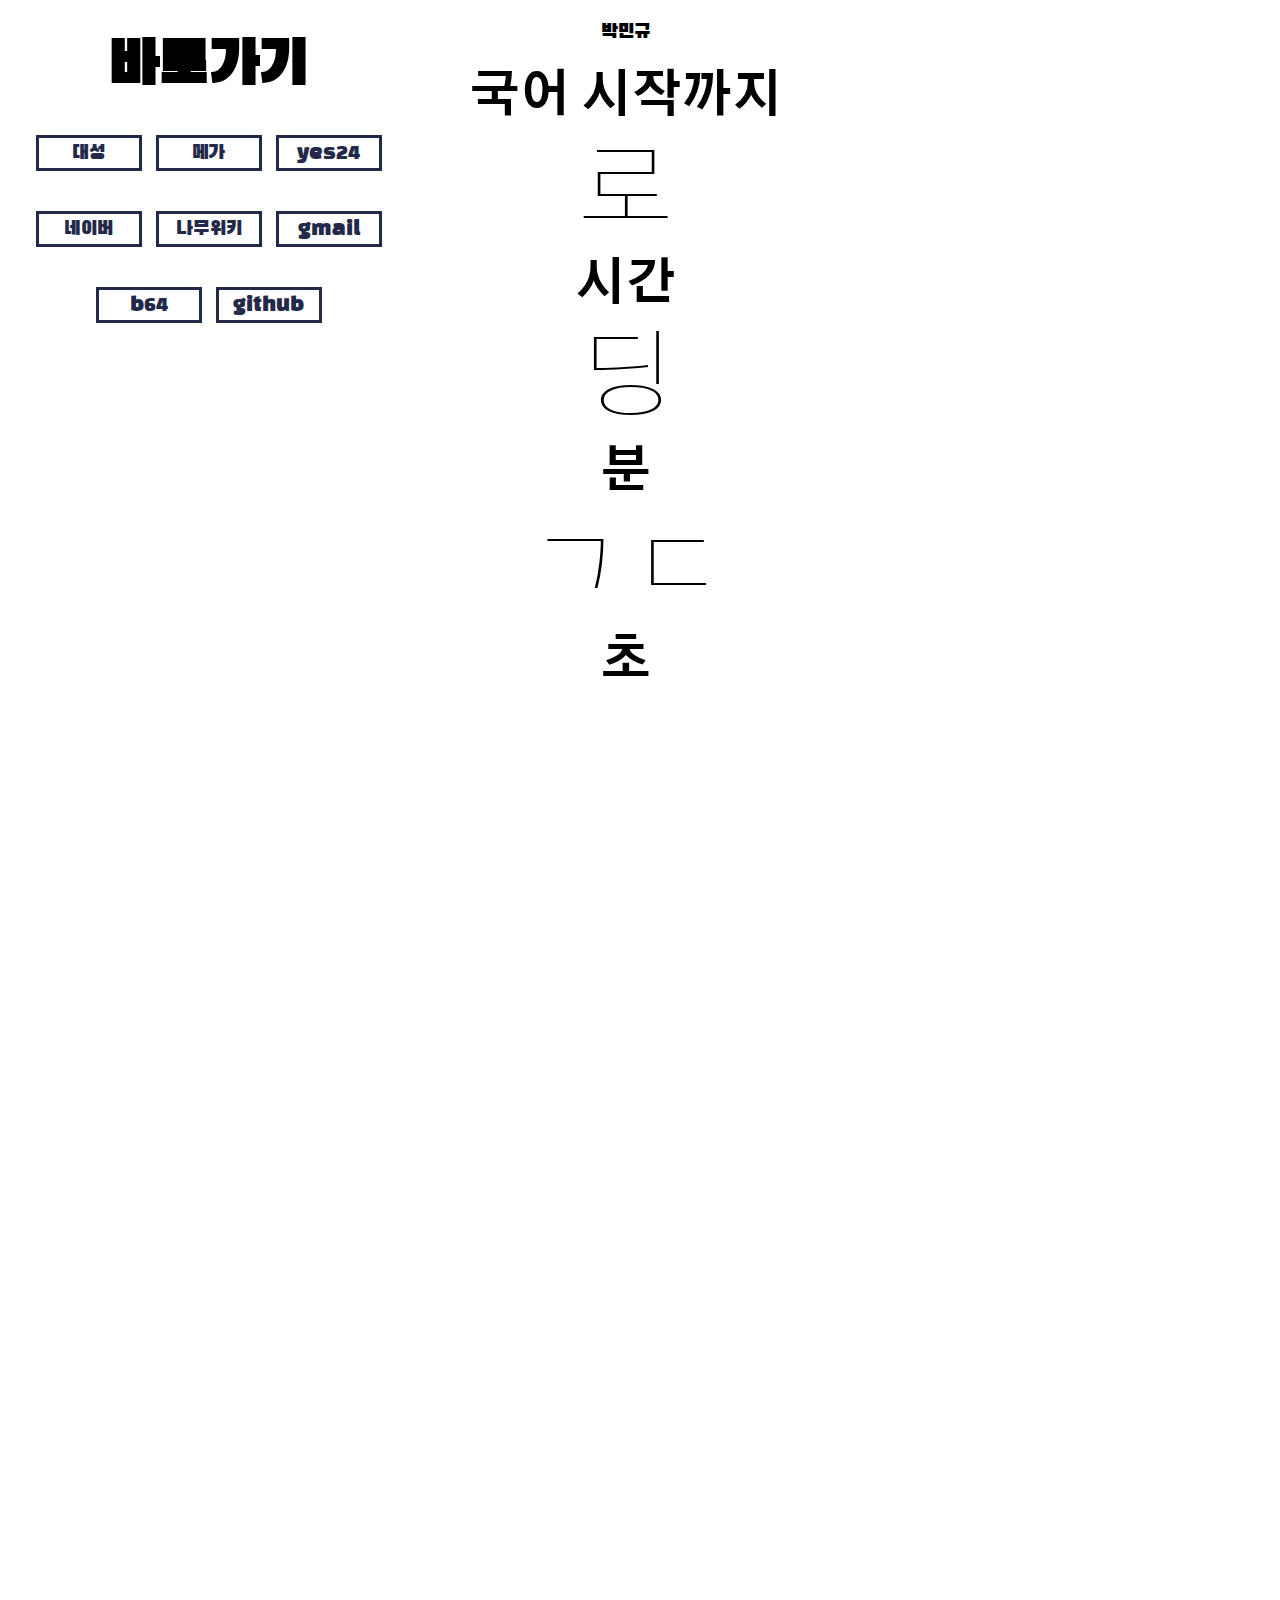
==== index.html @ bc5c4bba "delete 수능" ====
<!DOCTYPE html>
<html lang="ko">
<head>
    <title>CaRdInUm</title>
    <meta charset="utf-8">
    <meta name="viewport" content="width=device-width, initial-scale=1">
    <link rel="stylesheet" type="text/css" href="css/style.css">
    <script src="js/SATcount.js"></script>
    <script src="js/SATcount2.js"></script>
</head>
<body>
    <!-- css-selector는 그라데이션 bgimg는 로도스 마크 ++ preview = ctrl shift v -->
    <div class ="css-selector">
        <div class = "column">
            <h1 class = "head-class">바로가기</h1>
            <a href = "http://www.mimacstudy.com/main/main.ds" target = "_blank" class = "ghost-button"> 대성 </a>
            <a href = "https://www.megastudy.net/" target = "_blank" class = "ghost-button"> 메가 </a>
            <a href = "https://www.yes24.com" target="_blank" class = "ghost-button"> yes24 </a>
            <a href = "https://www.naver.com/" target = "_blank" class = "ghost-button"> 네이버 </a>
            <a href = "https://namu.wiki/w/%EB%82%98%EB%AC%B4%EC%9C%84%ED%82%A4:%EB%8C%80%EB%AC%B8" target = "_blank" class = "ghost-button"> 나무위키 </a>
            <a href = "https://mail.google.com/mail/u/0/#inbox" target = "_blank" class = "ghost-button"> gmail </a>
            <a href = "https://www.base64encode.org/" target = "_blank" class = "ghost-button"> b64 </a>
            <a href = "https://github.com/Cardinum" target = "_blank" class = "ghost-button"> github </a>
        </div>
        <div class = "column">
            <a class = "font-class">박민규</a>
            <br>
            <div class = "d-day_container">
                <span>국어 시작까지</span>
                <div>
                    <p class = "num" id = "hours">로</p>
                    <span>시간</span>
                </div>
                <div>
                    <p class = "num" id = "min">딩</p>
                    <span>분</span>
                </div>
                <div>
                    <p class = "num" id = "sec">ㄱㄷ</p>
                    <span>초</span>
                </div>

            </div>
        </div>
        <div class = "column">
            

        </div>
        
    </div>
</body>
---- css/style.css ----
/* 적용할때, + 말고 스페이스로 구분*/
@import url('https://fonts.googleapis.com/css2?family=Nanum+Gothic&family=Song+Myung&family=Stylish&display=swap');
@import url('https://fonts.googleapis.com/css2?family=Black+Han+Sans&display=swap');
@import url('https://fonts.googleapis.com/css2?family=Gothic+A1:wght@100;200;300;400;500;600;700;800;900&display=swap');

body, html { 
    margin: 0;
    padding: 0;
    height: 100%;
}

* {
    text-align:center;
}

/* 그라데이션 */
.css-selector {
    background: linear-gradient(267deg, #ffffff, #ffffff);
    min-height:300%;
    -webkit-animation: bg 10s ease infinite;
    -moz-animation: bg 10s ease infinite;
    -o-animation: bg 10s ease infinite;
    animation: bg 10s ease infinite;
}
/* 그라데이션 호환성 */
@-webkit-keyframes bg {
    0%{background-position:0% 50%}
    50%{background-position:100% 51%}
    100%{background-position:0% 50%}
}
@-moz-keyframes bg {
    0%{background-position:0% 50%}
    50%{background-position:100% 51%}
    100%{background-position:0% 50%}
}
@-o-keyframes bg {
    0%{background-position:0% 50%}
    50%{background-position:100% 51%}
    100%{background-position:0% 50%}
}
@keyframes bg {
    0%{background-position:0% 50%}
    50%{background-position:100% 51%}
    100%{background-position:0% 50%}
}

.font-class {
    font-family: 'Black Han Sans', sans-serif;
    font-size: 20px;
    margin: 10px 10px;
}

.column {
    float: left;
    width: 29.5%;
    padding: 20px;
    text-align: center;
    
}

.head-class {
    text-align: center ;
    font-family: 'Black Han Sans', sans-serif;
    font-size: 60px;
    margin: 10px 10px;
}

.not-done-text {
    font-family:'Gothic A1', sans-serif;
    font-weight:900;
    font-size:150px;
    padding:100px 100px;
}
    
    
.d-day_container {
    display: flex;
    flex-direction: column;
    justify-content: center;
    margin-top: 20px;
}
.d-day_container .num{
    font-family: 'Gothic A1', sans-serif;
    font-weight: 100;
    font-size: 100px;
    margin:0px;
}
.d-day_container span{
    font-family: 'Gothic A1', sans-serif;
    font-weight: 700;
    font-size: 50px;
}
/* 전체 정렬 */


/*투명 버튼*/
.ghost-button {
    font-family: 'Black Han Sans', sans-serif;
    font-size : 20px;
    align-items: center;
    display: inline-block;
    margin: 20px 5px;
    border: 3px solid #232948;
    color: #232948;                
    text-decoration : none;
    box-sizing: content-box;
    width : 100px;
    height : 30px ;
    text-align: center;
    line-height: 30px;
    transition-property: all;
    transition-duration: 0.3s;
    transition-timing-function: cubic-bezier(0.33, 1, 0.68, 1);
}
.ghost-button:hover {
    background-color:#232948;
    font-size : 30px;
    color: white;
    width : 110px;
    height : 50px ;
    line-height: 50px;
    transition-property: all;
    transition-duration: 0.5s;
    transition-timing-function: cubic-bezier(0.33, 1, 0.68, 1);
    }

/*배경 이미지*/
.bgimg {
    border: 0;
    padding: 0; 
    background-image: url('https://1.bp.blogspot.com/-0b8WwdOsClQ/Xi1-MPCH5vI/AAAAAAAAGwY/-7FSQnwwCiYn7XVawXLeSDfFHBUf4tJfQCLcBGAsYHQ/s1600/PREV_Rhodes.png');
    /* Set rules to fill background */
    min-height: 100%;
    min-width: 1024px;
    
    /* Set up proportionate scaling */
    width: 100%;
    height: auto;
    
    /* Set up positioning */
    position: fixed;
    top: 0;
    left: 0;
    background-position: center;
    background-size: cover;
}
/*네비게이션 바 시리즈*/
/*.nav-bar-ul {
    list-style-type: none;
    font-size: 20px;
    overflow: hidden;
    margin: 0px;
    padding: 0px;
}

.nav-bar-li {
    float: left;
}

.nav-bar-li-a{
    background-color: #232948;
    font-family: Stylish;
    color: azure;
    padding: 20px;
    align-items: center;
    text-align: center;
}

.nav-bar-li-a:hover {
    color: #232948;
    background-color: azure;
    transition-property: all;
    transition-duration: 0.5s;
    transition-timing-function: cubic-bezier(0.33, 1, 0.68, 1);
}*/
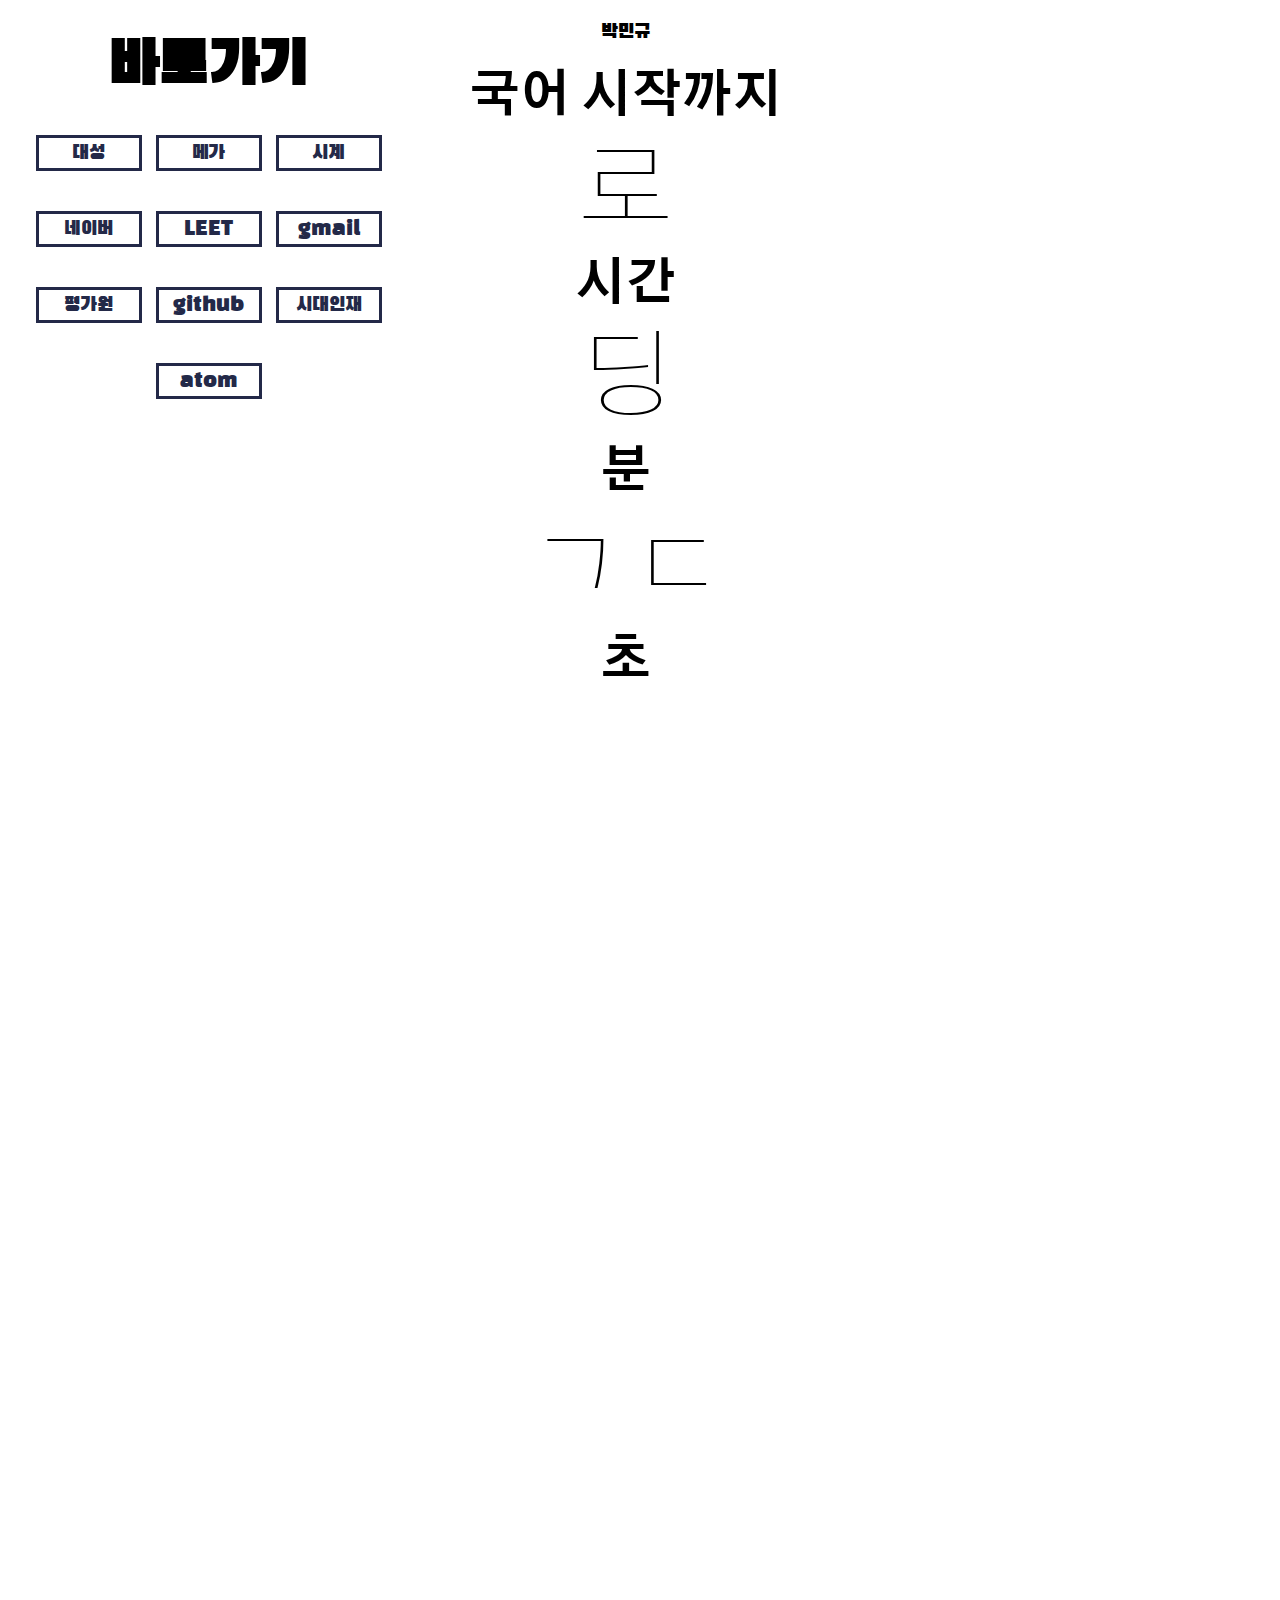
==== commit 39cce348: "changed some shortcuts" ====
--- a/index.html
+++ b/index.html
@@ -15,12 +15,14 @@
             <h1 class = "head-class">바로가기</h1>
             <a href = "http://www.mimacstudy.com/main/main.ds" target = "_blank" class = "ghost-button"> 대성 </a>
             <a href = "https://www.megastudy.net/" target = "_blank" class = "ghost-button"> 메가 </a>
-            <a href = "https://www.yes24.com" target="_blank" class = "ghost-button"> yes24 </a>
+            <a href = "https://vclock.kr/" target="_blank" class = "ghost-button"> 시계 </a>
             <a href = "https://www.naver.com/" target = "_blank" class = "ghost-button"> 네이버 </a>
-            <a href = "https://namu.wiki/w/%EB%82%98%EB%AC%B4%EC%9C%84%ED%82%A4:%EB%8C%80%EB%AC%B8" target = "_blank" class = "ghost-button"> 나무위키 </a>
+            <a href = "https://leet.uwayapply.com/gichul/BoardList.htm?board_id=84" target = "_blank" class = "ghost-button"> LEET </a>
             <a href = "https://mail.google.com/mail/u/0/#inbox" target = "_blank" class = "ghost-button"> gmail </a>
-            <a href = "https://www.base64encode.org/" target = "_blank" class = "ghost-button"> b64 </a>
+            <a href = "https://www.kice.re.kr/boardCnts/list.do?boardID=1500234&m=0403&s=suneung&searchStr=" target = "_blank" class = "ghost-button"> 평가원 </a>
             <a href = "https://github.com/Cardinum" target = "_blank" class = "ghost-button"> github </a>
+            <a href = "https://www.sdijbooks.com/" target = "_blank" class = "ghost-button"> 시대인재 </a>
+            <a href = "https://atom.ac/books/" target = "_blank" class = "ghost-button"> atom </a>
         </div>
         <div class = "column">
             <a class = "font-class">박민규</a>
@@ -43,7 +45,7 @@
             </div>
         </div>
         <div class = "column">
-            
+            <iframe width="475" height="250" src="https://vclock.kr/embed/#time=06:30&title=%EC%95%8C%EB%9E%8C&theme=0&ampm=1&showdate=1&sound=custom" frameborder="0" allowfullscreen></iframe>
 
         </div>
         
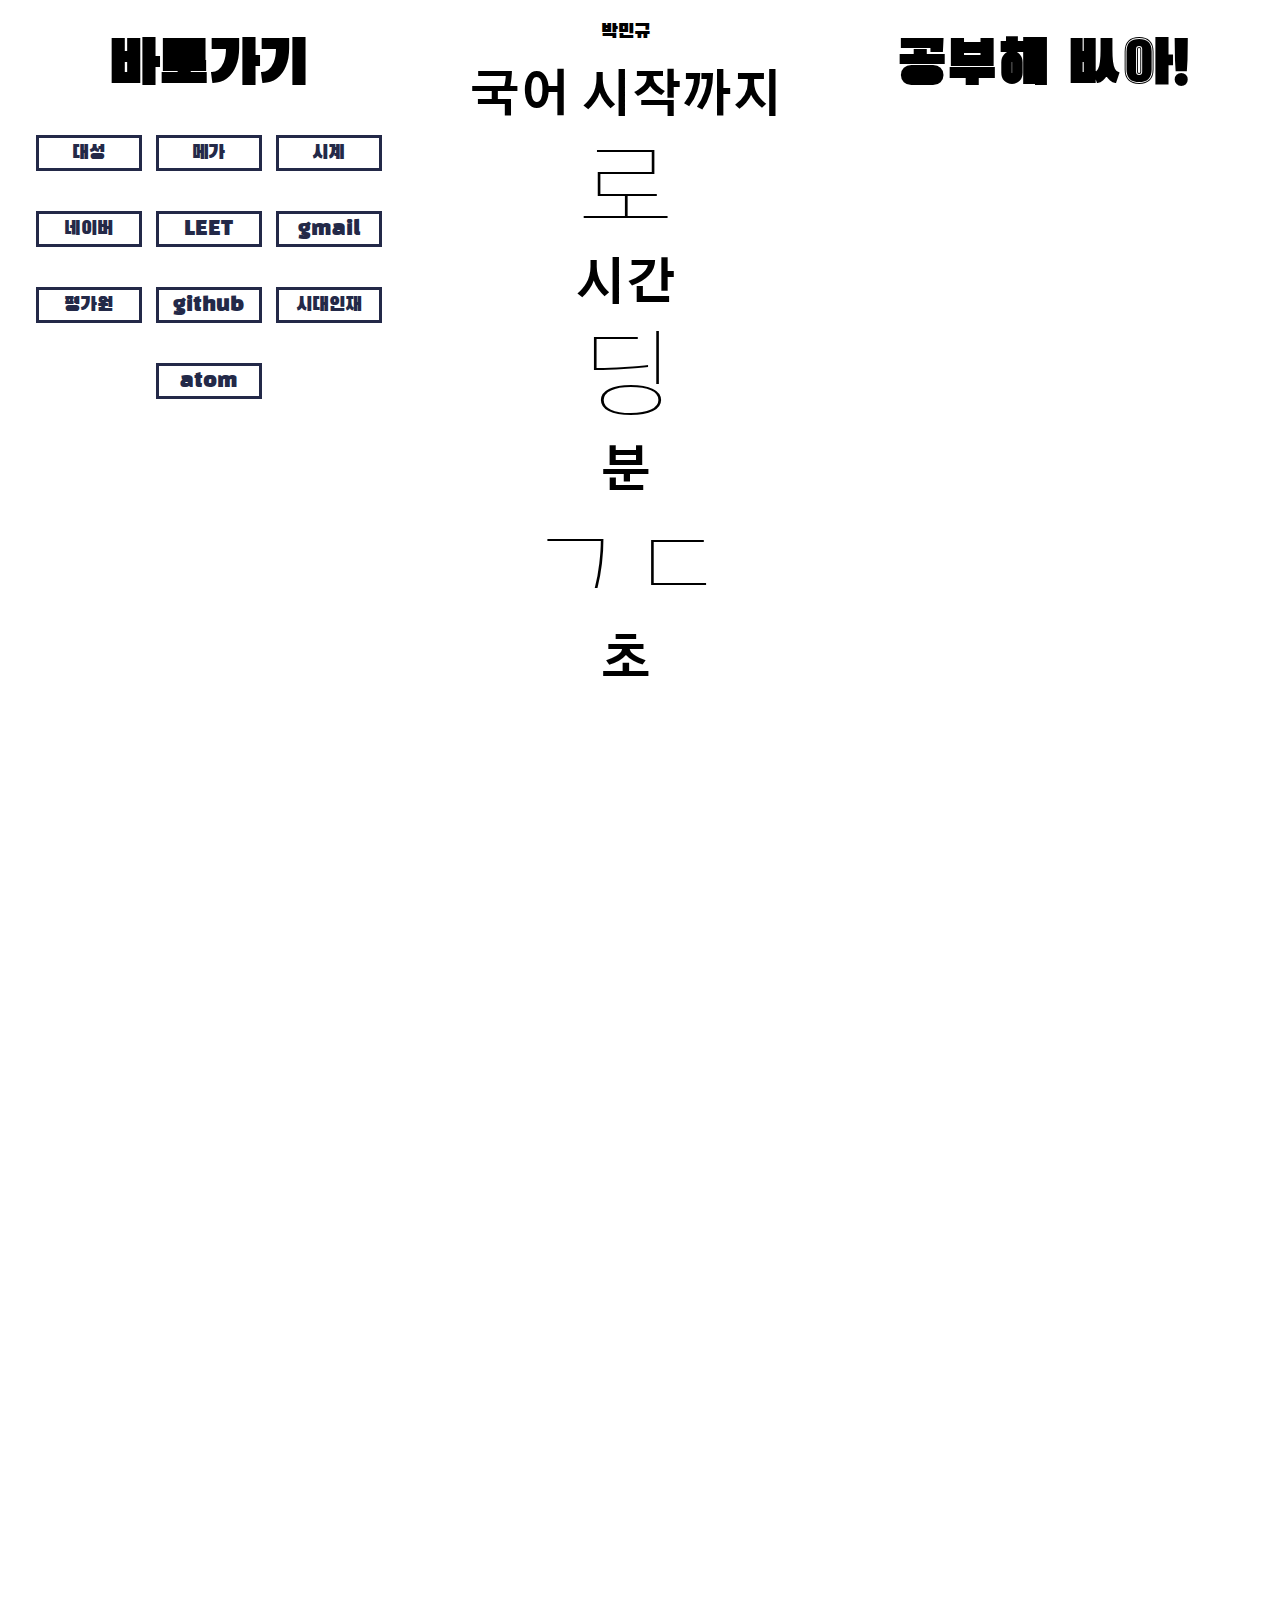
==== commit 8af9e438: "modified third column" ====
--- a/index.html
+++ b/index.html
@@ -45,7 +45,7 @@
             </div>
         </div>
         <div class = "column">
-            <iframe width="475" height="250" src="https://vclock.kr/embed/#time=06:30&title=%EC%95%8C%EB%9E%8C&theme=0&ampm=1&showdate=1&sound=custom" frameborder="0" allowfullscreen></iframe>
+            <h2 class = "head-class">공부해 ㅄ아! </h2>
 
         </div>
         
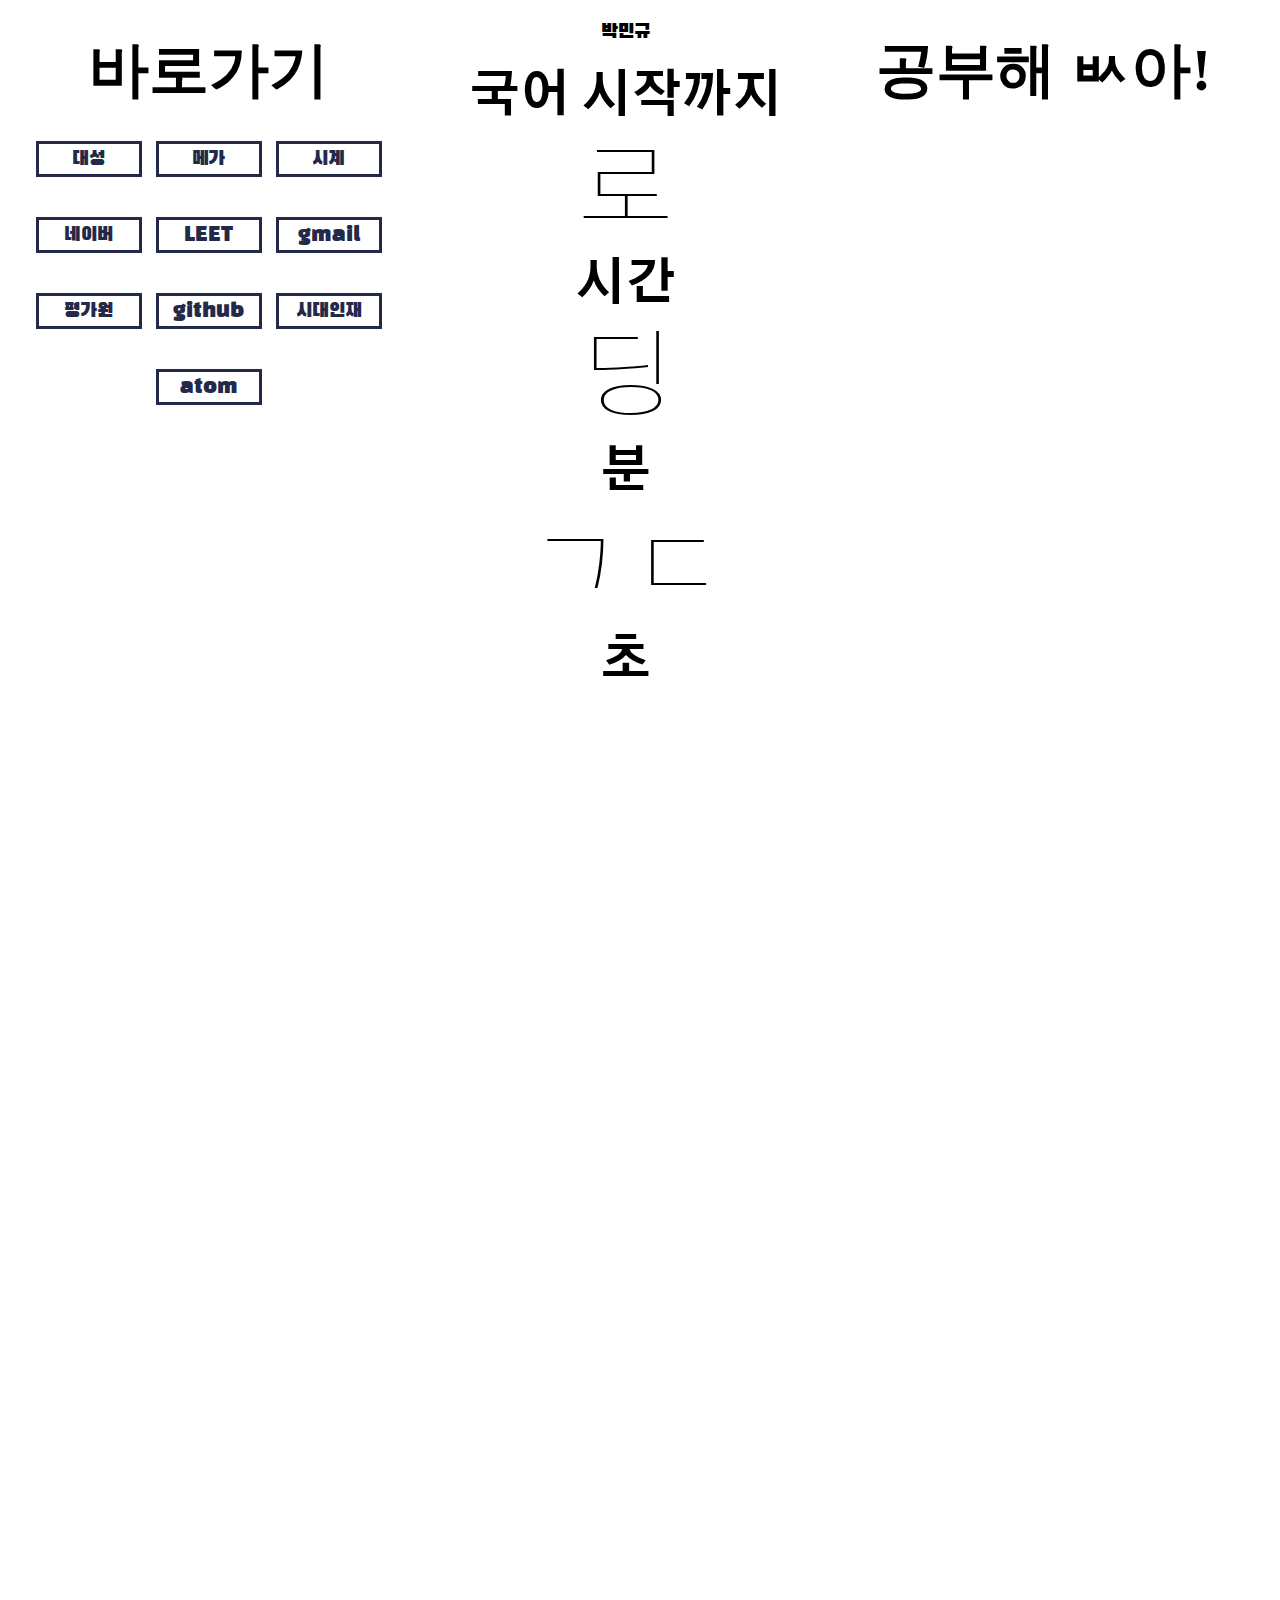
==== commit de6fa26a: "쓸데없는거 삭제" ====
--- a/index.html
+++ b/index.html
@@ -6,7 +6,6 @@
     <meta name="viewport" content="width=device-width, initial-scale=1">
     <link rel="stylesheet" type="text/css" href="css/style.css">
     <script src="js/SATcount.js"></script>
-    <script src="js/SATcount2.js"></script>
 </head>
 <body>
     <!-- css-selector는 그라데이션 bgimg는 로도스 마크 ++ preview = ctrl shift v -->
@@ -45,7 +44,7 @@
             </div>
         </div>
         <div class = "column">
-            <h2 class = "head-class">공부해 ㅄ아! </h2>
+            <h4 class = "head-class">공부해 ㅄ아! </h4>
 
         </div>
         
--- a/css/style.css
+++ b/css/style.css
@@ -3,7 +3,7 @@
 @import url('https://fonts.googleapis.com/css2?family=Nanum+Gothic&family=Song+Myung&family=Stylish&display=swap');
 @import url('https://fonts.googleapis.com/css2?family=Black+Han+Sans&display=swap');
 @import url('https://fonts.googleapis.com/css2?family=Gothic+A1:wght@100;200;300;400;500;600;700;800;900&display=swap');
-
+@import url(//spoqa.github.io/spoqa-han-sans/css/SpoqaHanSansNeo.css);
 body, html { 
     margin: 0;
     padding: 0;
@@ -61,7 +61,8 @@
 
 .head-class {
     text-align: center ;
-    font-family: 'Black Han Sans', sans-serif;
+    font-family: 'Spoqa Han Sans Neo', 'sans-serif';
+    font-weight: medium;
     font-size: 60px;
     margin: 10px 10px;
 }
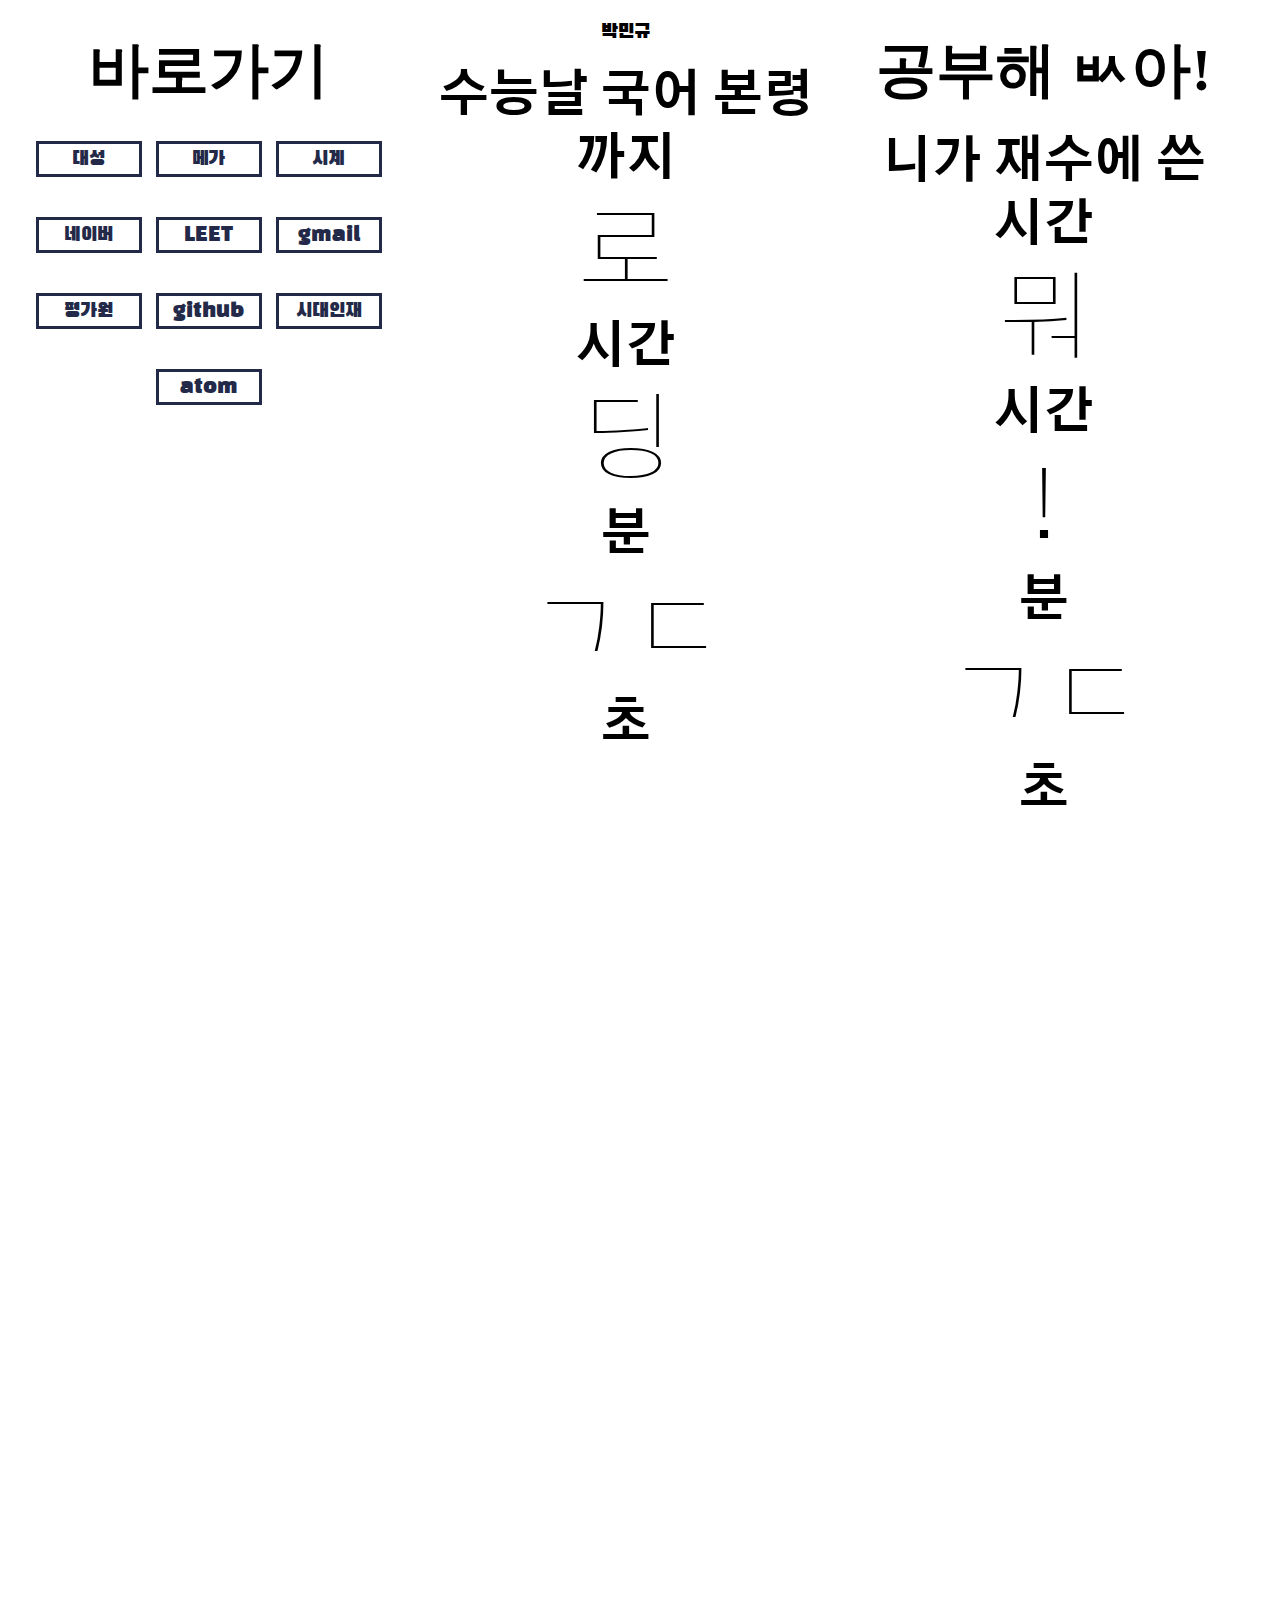
==== commit 8889bd77: "add spent time" ====
--- a/index.html
+++ b/index.html
@@ -6,6 +6,7 @@
     <meta name="viewport" content="width=device-width, initial-scale=1">
     <link rel="stylesheet" type="text/css" href="css/style.css">
     <script src="js/SATcount.js"></script>
+    <script src="js/SATcount spent.js"></script>
 </head>
 <body>
     <!-- css-selector는 그라데이션 bgimg는 로도스 마크 ++ preview = ctrl shift v -->
@@ -27,7 +28,7 @@
             <a class = "font-class">박민규</a>
             <br>
             <div class = "d-day_container">
-                <span>국어 시작까지</span>
+                <span>수능날 국어 본령까지</span>
                 <div>
                     <p class = "num" id = "hours">로</p>
                     <span>시간</span>
@@ -45,7 +46,22 @@
         </div>
         <div class = "column">
             <h4 class = "head-class">공부해 ㅄ아! </h4>
+            <div class = "d-day_container">
+                <span>니가 재수에 쓴 시간</span>
+                <div>
+                    <p class = "num" id = "hours_spent">뭐</p>
+                    <span>시간</span>
+                </div>
+                <div>
+                    <p class = "num" id = "min_spent">!</p>
+                    <span>분</span>
+                </div>
+                <div>
+                    <p class = "num" id = "sec_spent">ㄱㄷ</p>
+                    <span>초</span>
+                </div>
 
+            </div>
         </div>
         
     </div>
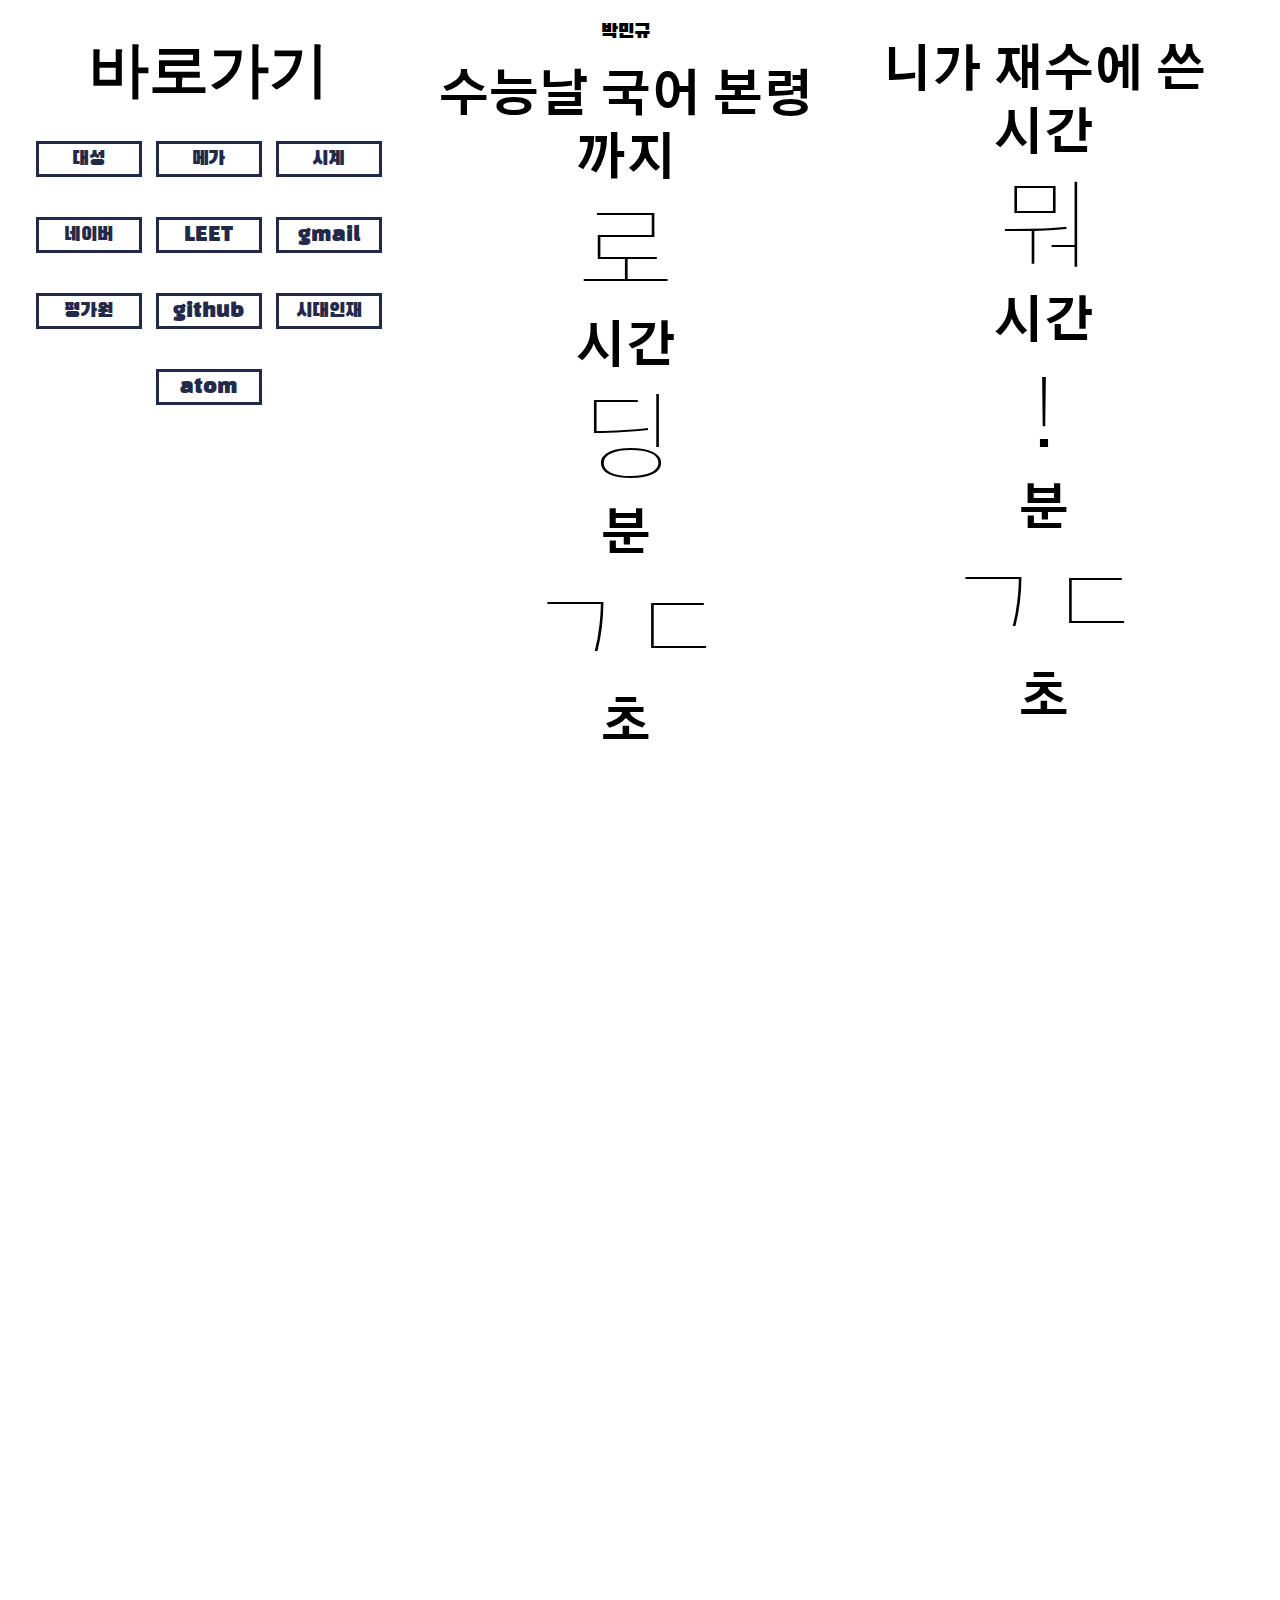
==== commit 98719381: "수능 끝 조건 추가" ====
--- a/index.html
+++ b/index.html
@@ -45,7 +45,6 @@
             </div>
         </div>
         <div class = "column">
-            <h4 class = "head-class">공부해 ㅄ아! </h4>
             <div class = "d-day_container">
                 <span>니가 재수에 쓴 시간</span>
                 <div>
